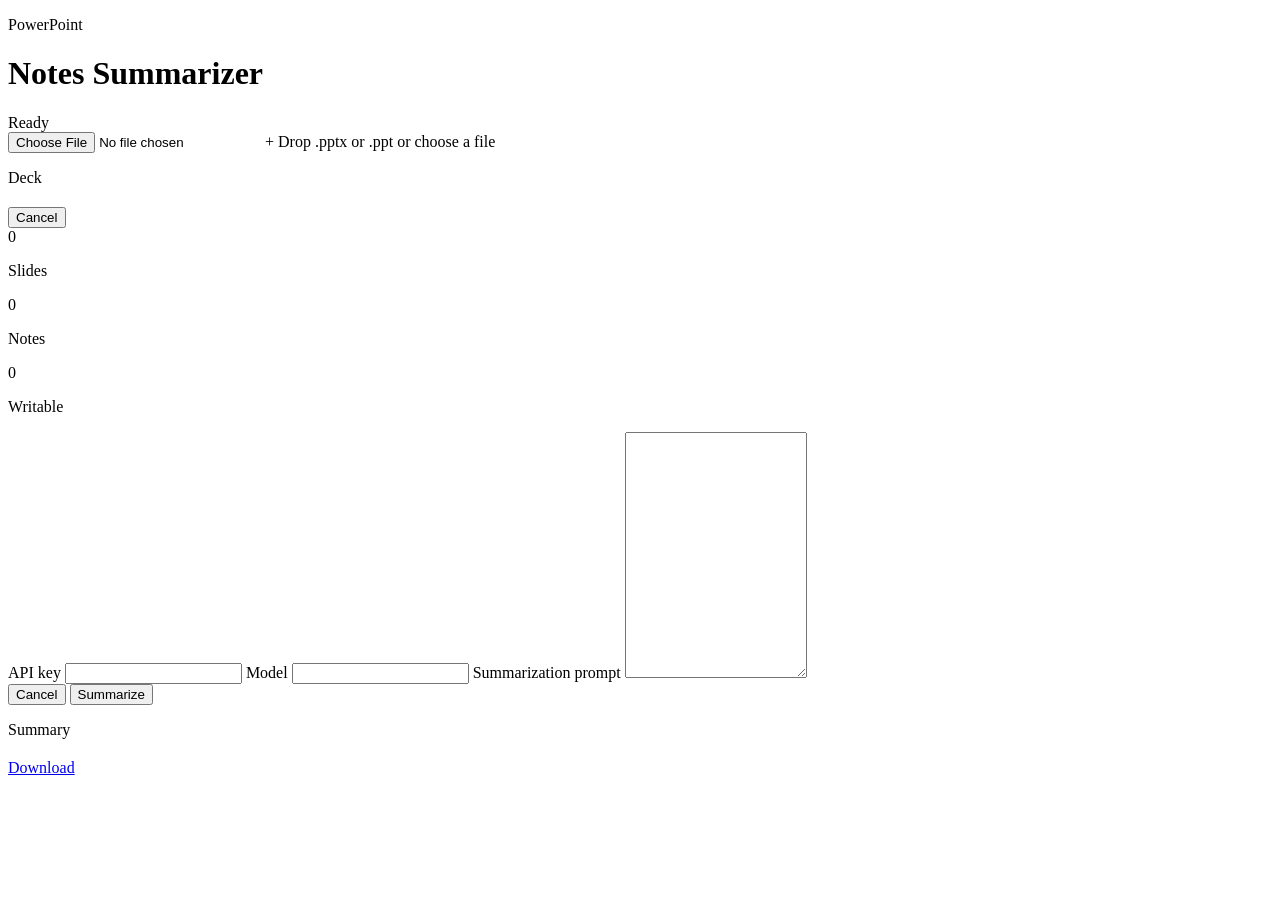
==== static/index.html @ 75d82e4b "Create PowerPoint notes summarizer" ====
<!doctype html>
<html lang="en">
  <head>
    <meta charset="utf-8" />
    <meta name="viewport" content="width=device-width, initial-scale=1" />
    <title>PowerPoint Notes Summarizer</title>
    <link rel="stylesheet" href="/styles.css" />
  </head>
  <body>
    <main class="shell">
      <header class="topbar">
        <div>
          <p class="eyebrow">PowerPoint</p>
          <h1>Notes Summarizer</h1>
        </div>
        <div class="status-pill" id="status-pill">Ready</div>
      </header>

      <section class="tool" id="upload-view">
        <label class="drop-zone" id="drop-zone">
          <input id="file-input" type="file" accept=".pptx,.ppt" />
          <span class="drop-mark">+</span>
          <span class="drop-title">Drop .pptx or .ppt</span>
          <span class="drop-subtitle">or choose a file</span>
        </label>
      </section>

      <section class="tool hidden" id="setup-view">
        <div class="file-row">
          <div>
            <p class="eyebrow">Deck</p>
            <h2 id="deck-name"></h2>
          </div>
          <button class="ghost-button" id="cancel-button" type="button">Cancel</button>
        </div>

        <div class="metrics" aria-label="Deck metrics">
          <div>
            <span id="slide-count">0</span>
            <p>Slides</p>
          </div>
          <div>
            <span id="note-count">0</span>
            <p>Notes</p>
          </div>
          <div>
            <span id="writable-count">0</span>
            <p>Writable</p>
          </div>
        </div>

        <div class="provider-group" id="provider-group" aria-label="Inference provider"></div>

        <label class="field hidden" id="key-field">
          <span id="key-label">API key</span>
          <input id="key-input" type="password" autocomplete="off" spellcheck="false" />
        </label>

        <label class="field">
          <span>Model</span>
          <input id="model-input" list="model-options" spellcheck="false" />
          <datalist id="model-options"></datalist>
        </label>

        <label class="field">
          <span>Summarization prompt</span>
          <textarea id="prompt-input" rows="16"></textarea>
        </label>

        <div class="actions">
          <button class="ghost-button" id="cancel-button-secondary" type="button">Cancel</button>
          <button class="primary-button" id="summarize-button" type="button">Summarize</button>
        </div>
      </section>

      <section class="hidden" id="result-view">
        <div class="result-head">
          <div>
            <p class="eyebrow">Summary</p>
            <h2 id="result-title"></h2>
          </div>
          <a class="primary-button link-button" id="download-link" href="#">Download</a>
        </div>
        <div class="warnings hidden" id="warnings"></div>
        <div class="comparison" id="comparison"></div>
      </section>

      <div class="toast hidden" id="toast"></div>
    </main>

    <script src="/app.js"></script>
  </body>
</html>
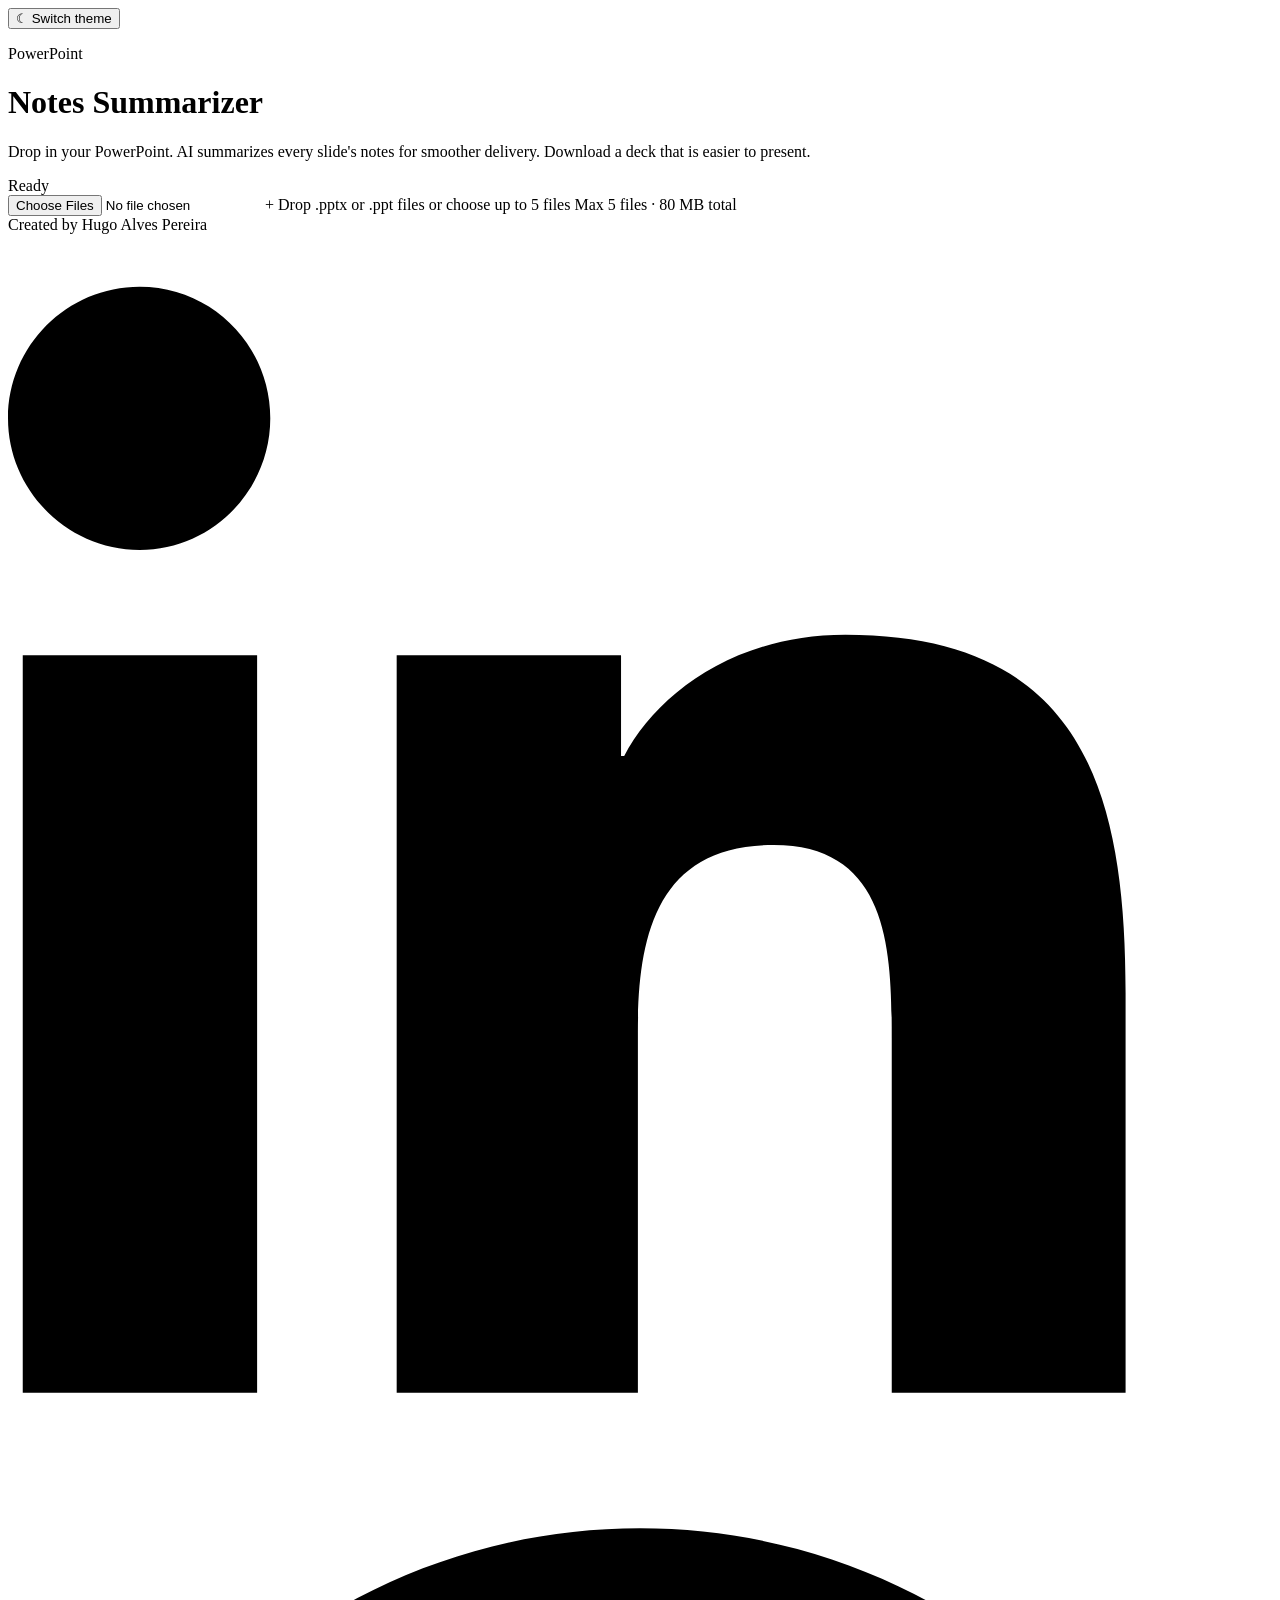
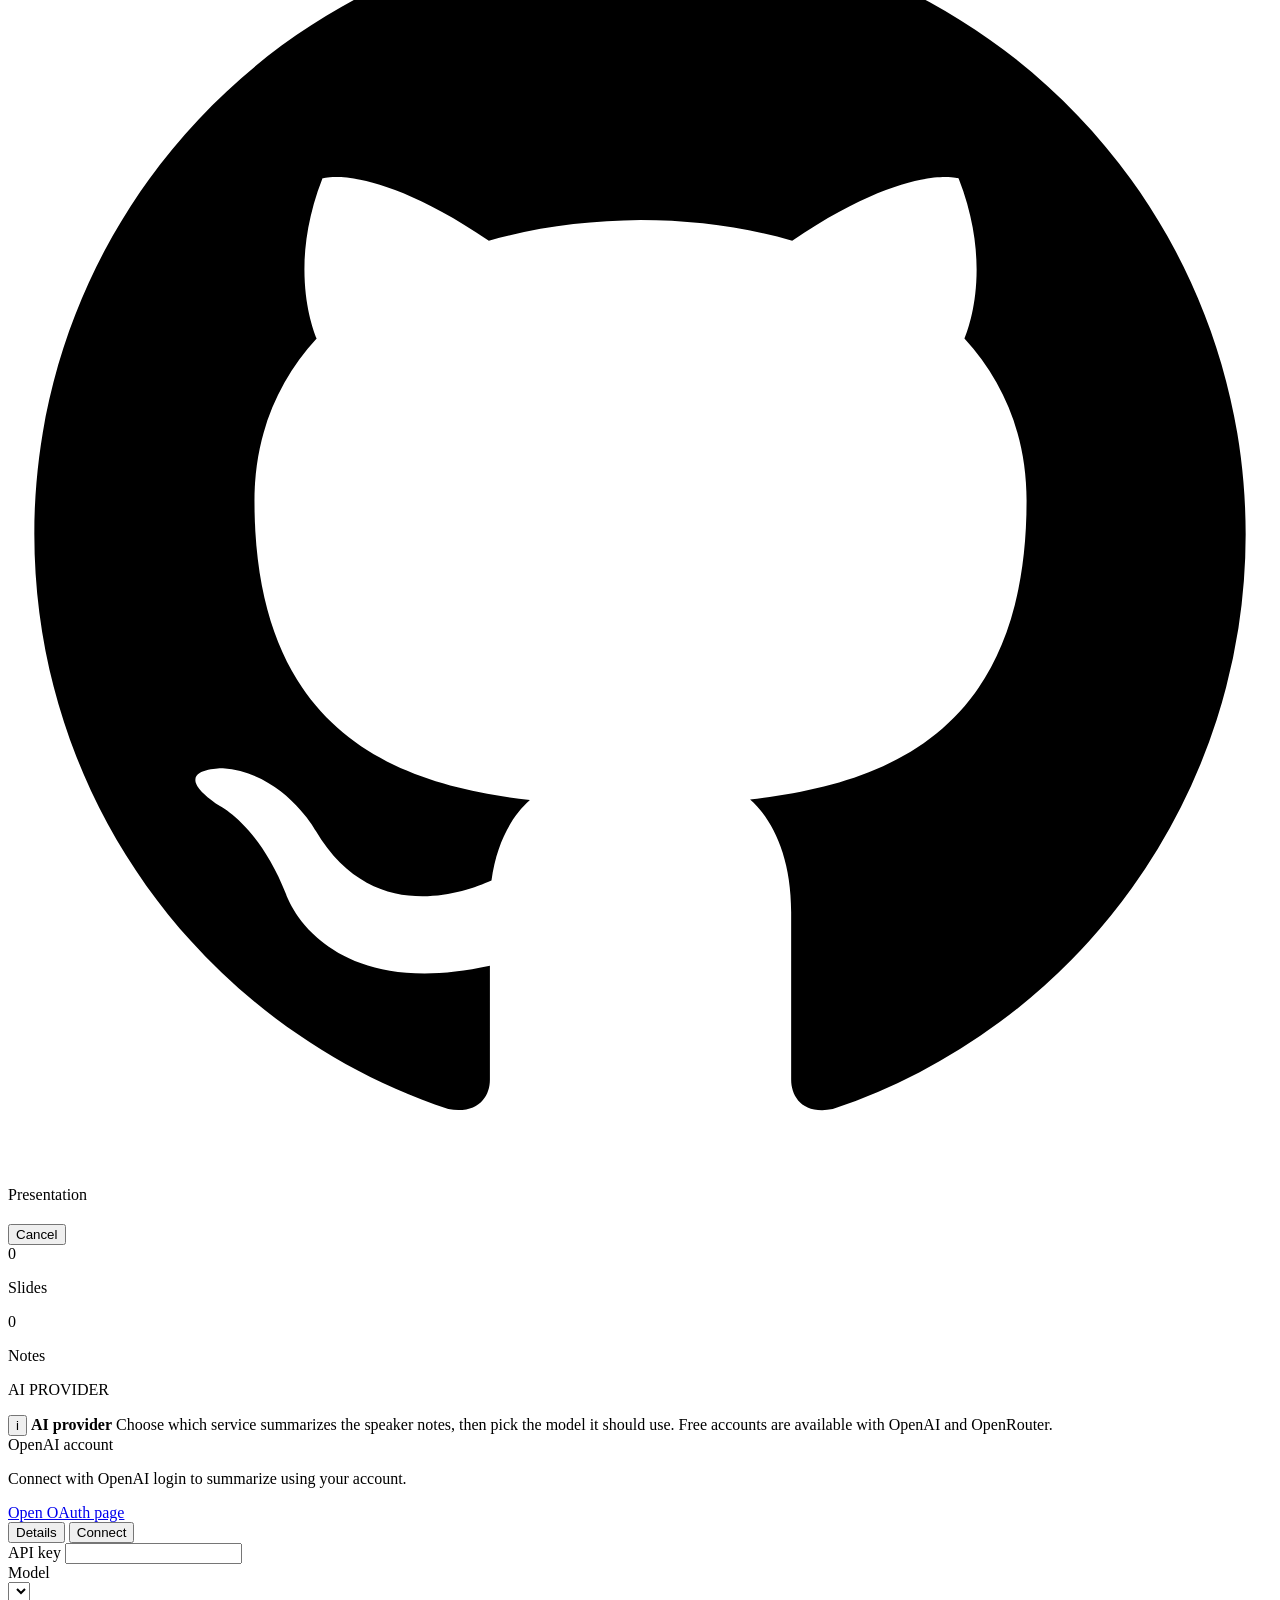
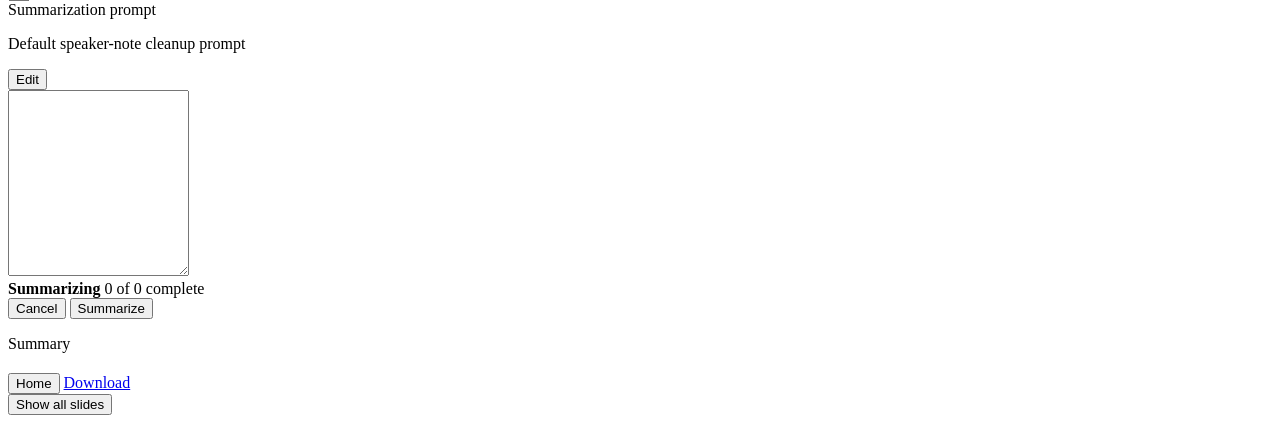
==== commit a58fcf9d: "Polish notes summarizer app" ====
--- a/static/index.html
+++ b/static/index.html
@@ -4,37 +4,69 @@
     <meta charset="utf-8" />
     <meta name="viewport" content="width=device-width, initial-scale=1" />
     <title>PowerPoint Notes Summarizer</title>
+    <script>
+      (() => {
+        const systemTheme = window.matchMedia("(prefers-color-scheme: dark)").matches
+          ? "dark"
+          : "light";
+        document.documentElement.dataset.theme = systemTheme;
+      })();
+    </script>
     <link rel="stylesheet" href="/styles.css" />
   </head>
   <body>
-    <main class="shell">
+    <main class="shell" id="app-shell" data-view="upload">
+      <button class="theme-toggle" id="theme-toggle" type="button">
+        <span id="theme-toggle-icon" aria-hidden="true">☾</span>
+        <span class="sr-only" id="theme-toggle-label">Switch theme</span>
+      </button>
       <header class="topbar">
         <div>
           <p class="eyebrow">PowerPoint</p>
           <h1>Notes Summarizer</h1>
+          <p class="tagline">
+            <span>Drop in your PowerPoint.</span>
+            <span>AI summarizes every slide's notes for smoother delivery.</span>
+            <span>Download a deck that is easier to present.</span>
+          </p>
         </div>
-        <div class="status-pill" id="status-pill">Ready</div>
       </header>
+      <div class="sr-only" id="status-pill" aria-live="polite">Ready</div>
 
       <section class="tool" id="upload-view">
         <label class="drop-zone" id="drop-zone">
-          <input id="file-input" type="file" accept=".pptx,.ppt" />
+          <input id="file-input" type="file" accept=".pptx,.ppt" multiple />
           <span class="drop-mark">+</span>
-          <span class="drop-title">Drop .pptx or .ppt</span>
-          <span class="drop-subtitle">or choose a file</span>
+          <span class="drop-title">Drop .pptx or .ppt files</span>
+          <span class="drop-subtitle">or choose up to 5 files</span>
+          <span class="drop-limit">Max 5 files · 80 MB total</span>
         </label>
       </section>
+
+      <footer class="home-credit" aria-label="Creator links">
+        <span>Created by Hugo Alves Pereira</span>
+        <a href="https://www.linkedin.com/in/hugo-a-pereira/" target="_blank" rel="noopener" aria-label="Hugo Alves Pereira on LinkedIn">
+          <svg viewBox="0 0 24 24" aria-hidden="true">
+            <path d="M4.98 3.5C4.98 4.88 3.86 6 2.5 6S0 4.88 0 3.5 1.12 1 2.5 1s2.48 1.12 2.48 2.5ZM.28 8h4.45v14H.28V8Zm7.1 0h4.26v1.91h.06c.59-1.12 2.04-2.3 4.2-2.3 4.49 0 5.32 2.96 5.32 6.8V22h-4.44v-6.73c0-1.61-.03-3.67-2.24-3.67-2.24 0-2.58 1.75-2.58 3.55V22H7.38V8Z" />
+          </svg>
+        </a>
+        <a href="https://github.com/hugoalvespereira" target="_blank" rel="noopener" aria-label="Hugo Alves Pereira on GitHub">
+          <svg viewBox="0 0 24 24" aria-hidden="true">
+            <path d="M12 .5C5.65.5.5 5.65.5 12c0 5.09 3.29 9.4 7.86 10.92.58.1.79-.25.79-.56v-2.16c-3.2.7-3.87-1.36-3.87-1.36-.52-1.33-1.28-1.69-1.28-1.69-1.04-.71.08-.7.08-.7 1.15.08 1.76 1.18 1.76 1.18 1.03 1.75 2.69 1.24 3.34.95.1-.74.4-1.24.73-1.53-2.55-.29-5.23-1.28-5.23-5.68 0-1.26.45-2.28 1.18-3.08-.12-.29-.51-1.46.11-3.04 0 0 .96-.31 3.16 1.18.92-.26 1.9-.38 2.88-.39.98 0 1.96.13 2.88.39 2.2-1.49 3.16-1.18 3.16-1.18.62 1.58.23 2.75.11 3.04.73.8 1.18 1.82 1.18 3.08 0 4.41-2.69 5.38-5.25 5.67.41.36.78 1.06.78 2.14v3.18c0 .31.21.67.79.56A11.51 11.51 0 0 0 23.5 12C23.5 5.65 18.35.5 12 .5Z" />
+          </svg>
+        </a>
+      </footer>
 
       <section class="tool hidden" id="setup-view">
         <div class="file-row">
           <div>
-            <p class="eyebrow">Deck</p>
+            <p class="eyebrow" id="presentation-label">Presentation</p>
             <h2 id="deck-name"></h2>
           </div>
           <button class="ghost-button" id="cancel-button" type="button">Cancel</button>
         </div>
 
-        <div class="metrics" aria-label="Deck metrics">
+        <div class="metrics" aria-label="Presentation metrics">
           <div>
             <span id="slide-count">0</span>
             <p>Slides</p>
@@ -43,29 +75,74 @@
             <span id="note-count">0</span>
             <p>Notes</p>
           </div>
-          <div>
-            <span id="writable-count">0</span>
-            <p>Writable</p>
-          </div>
         </div>
 
-        <div class="provider-group" id="provider-group" aria-label="Inference provider"></div>
+        <div class="provider-block">
+          <div class="section-heading-row">
+            <p class="section-heading">AI PROVIDER</p>
+            <span class="info-popover">
+              <button class="info-button" type="button" aria-label="AI provider information">i</button>
+              <span class="info-card" role="tooltip">
+                <strong>AI provider</strong>
+                <span>Choose which service summarizes the speaker notes, then pick the model it should use. Free accounts are available with OpenAI and OpenRouter.</span>
+              </span>
+            </span>
+          </div>
+          <div class="provider-group" id="provider-group" aria-label="Inference provider"></div>
+        </div>
+
+        <section class="oauth-panel hidden" id="codex-auth-panel" aria-label="OpenAI account connection">
+          <div class="oauth-copy">
+            <span class="oauth-label">OpenAI account</span>
+            <p id="codex-auth-status">Connect with OpenAI login to summarize using your account.</p>
+            <dl class="account-details hidden" id="codex-account-details"></dl>
+            <code class="oauth-code hidden" id="codex-auth-code"></code>
+            <a class="oauth-link hidden" id="codex-auth-link" href="#" target="_blank" rel="noopener">
+              Open OAuth page
+            </a>
+          </div>
+          <div class="oauth-actions">
+            <button class="ghost-button compact-button hidden" id="codex-details-button" type="button" aria-expanded="false">
+              Details
+            </button>
+            <button class="ghost-button" id="codex-auth-button" type="button">Connect</button>
+          </div>
+        </section>
 
         <label class="field hidden" id="key-field">
           <span id="key-label">API key</span>
           <input id="key-input" type="password" autocomplete="off" spellcheck="false" />
         </label>
 
-        <label class="field">
-          <span>Model</span>
-          <input id="model-input" list="model-options" spellcheck="false" />
-          <datalist id="model-options"></datalist>
-        </label>
+        <div class="field">
+          <div class="field-label-row">
+            <label for="model-input">Model</label>
+          </div>
+          <select id="model-input"></select>
+        </div>
 
-        <label class="field">
-          <span>Summarization prompt</span>
-          <textarea id="prompt-input" rows="16"></textarea>
-        </label>
+        <section class="prompt-panel" id="prompt-panel">
+          <div class="prompt-row">
+            <div>
+              <span>Summarization prompt</span>
+              <p>Default speaker-note cleanup prompt</p>
+            </div>
+            <button class="ghost-button compact-button" id="prompt-edit-button" type="button" aria-expanded="false">
+              Edit
+            </button>
+          </div>
+          <textarea class="prompt-editor hidden" id="prompt-input" rows="12"></textarea>
+        </section>
+
+        <div class="summary-progress hidden" id="summary-progress" aria-live="polite">
+          <div class="summary-progress-copy">
+            <strong id="summary-progress-title">Summarizing</strong>
+            <span id="summary-progress-detail">0 of 0 complete</span>
+          </div>
+          <div class="progress-track" role="progressbar" aria-valuemin="0" aria-valuemax="100" aria-valuenow="0">
+            <span id="summary-progress-bar"></span>
+          </div>
+        </div>
 
         <div class="actions">
           <button class="ghost-button" id="cancel-button-secondary" type="button">Cancel</button>
@@ -79,13 +156,21 @@
             <p class="eyebrow">Summary</p>
             <h2 id="result-title"></h2>
           </div>
-          <a class="primary-button link-button" id="download-link" href="#">Download</a>
+          <div class="result-actions">
+            <button class="ghost-button" id="result-home-button" type="button">Home</button>
+            <a class="primary-button link-button" id="download-link" href="#">Download</a>
+          </div>
         </div>
         <div class="warnings hidden" id="warnings"></div>
         <div class="comparison" id="comparison"></div>
+        <button class="show-all-button hidden" id="show-all-button" type="button">
+          <span id="show-all-label">Show all slides</span>
+          <span class="expand-arrow" aria-hidden="true"></span>
+        </button>
       </section>
 
       <div class="toast hidden" id="toast"></div>
+      <div class="scroll-cue" id="scroll-cue" aria-hidden="true"></div>
     </main>
 
     <script src="/app.js"></script>
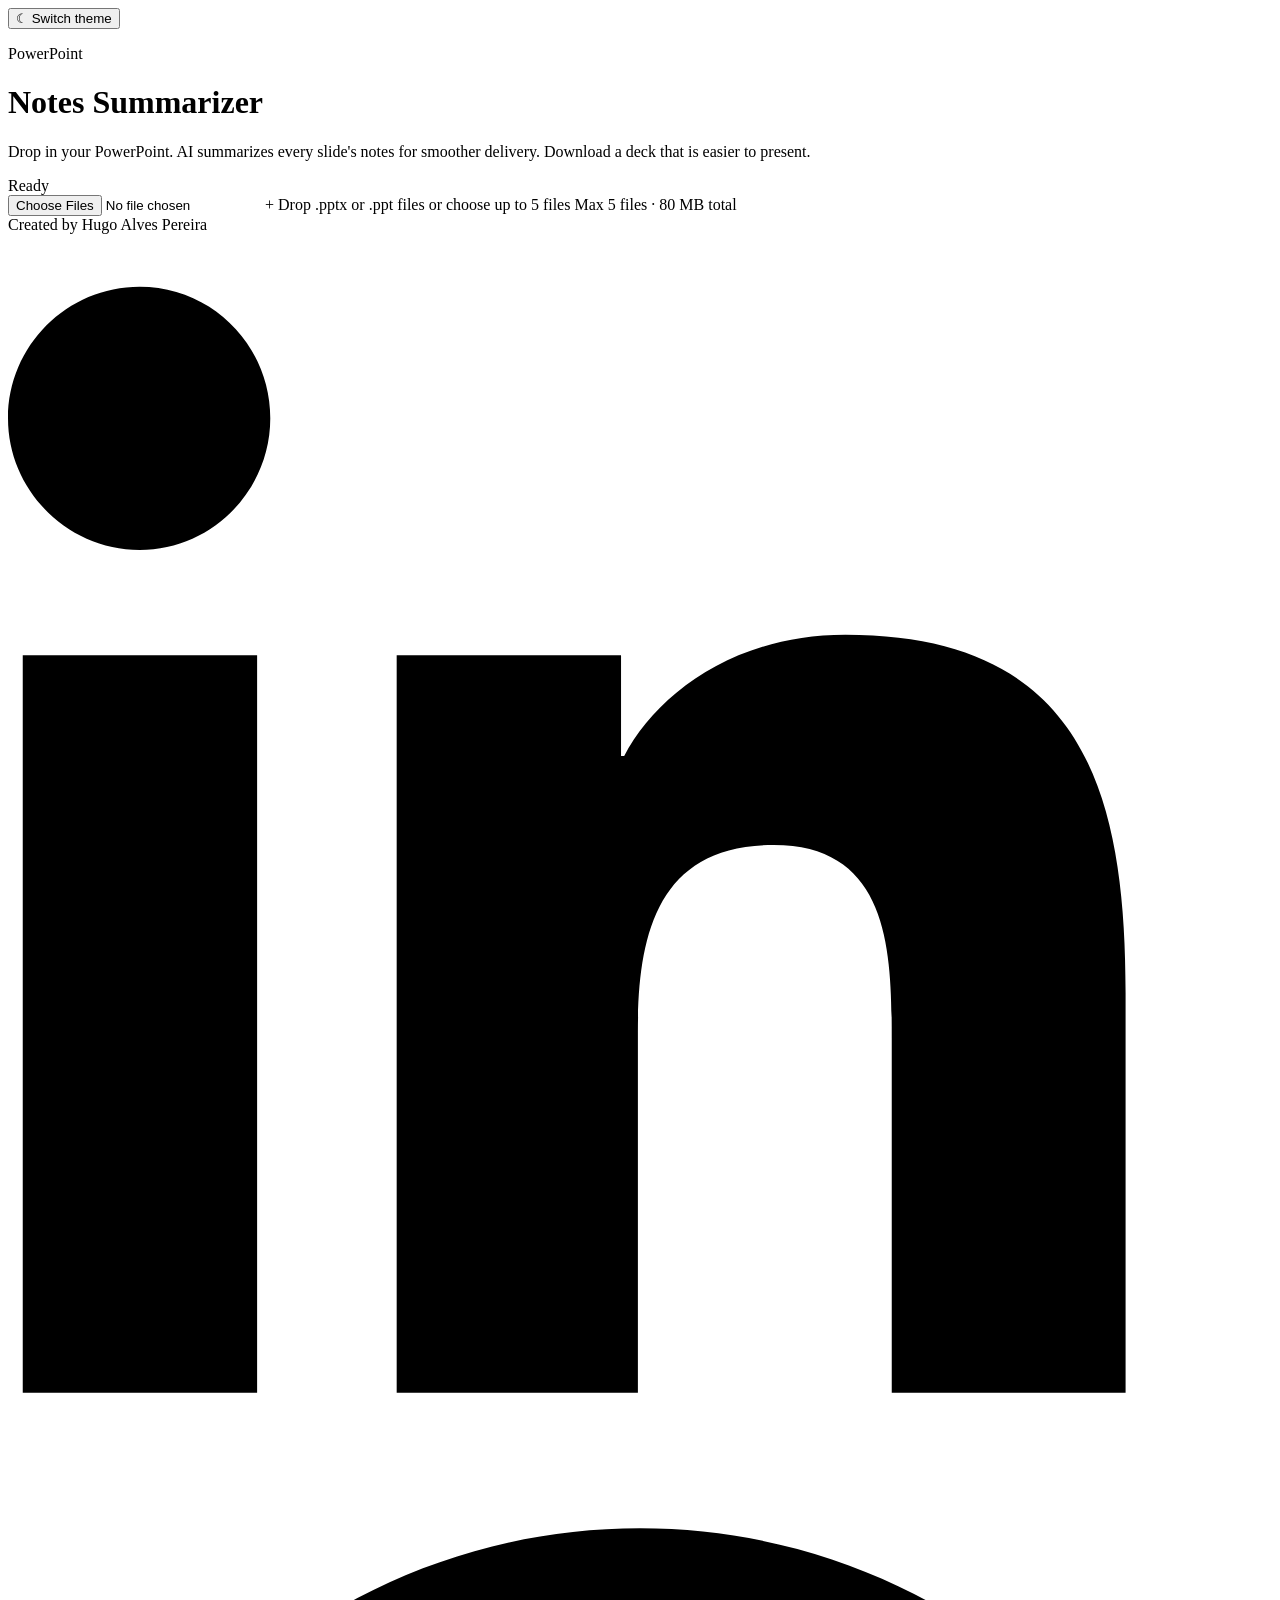
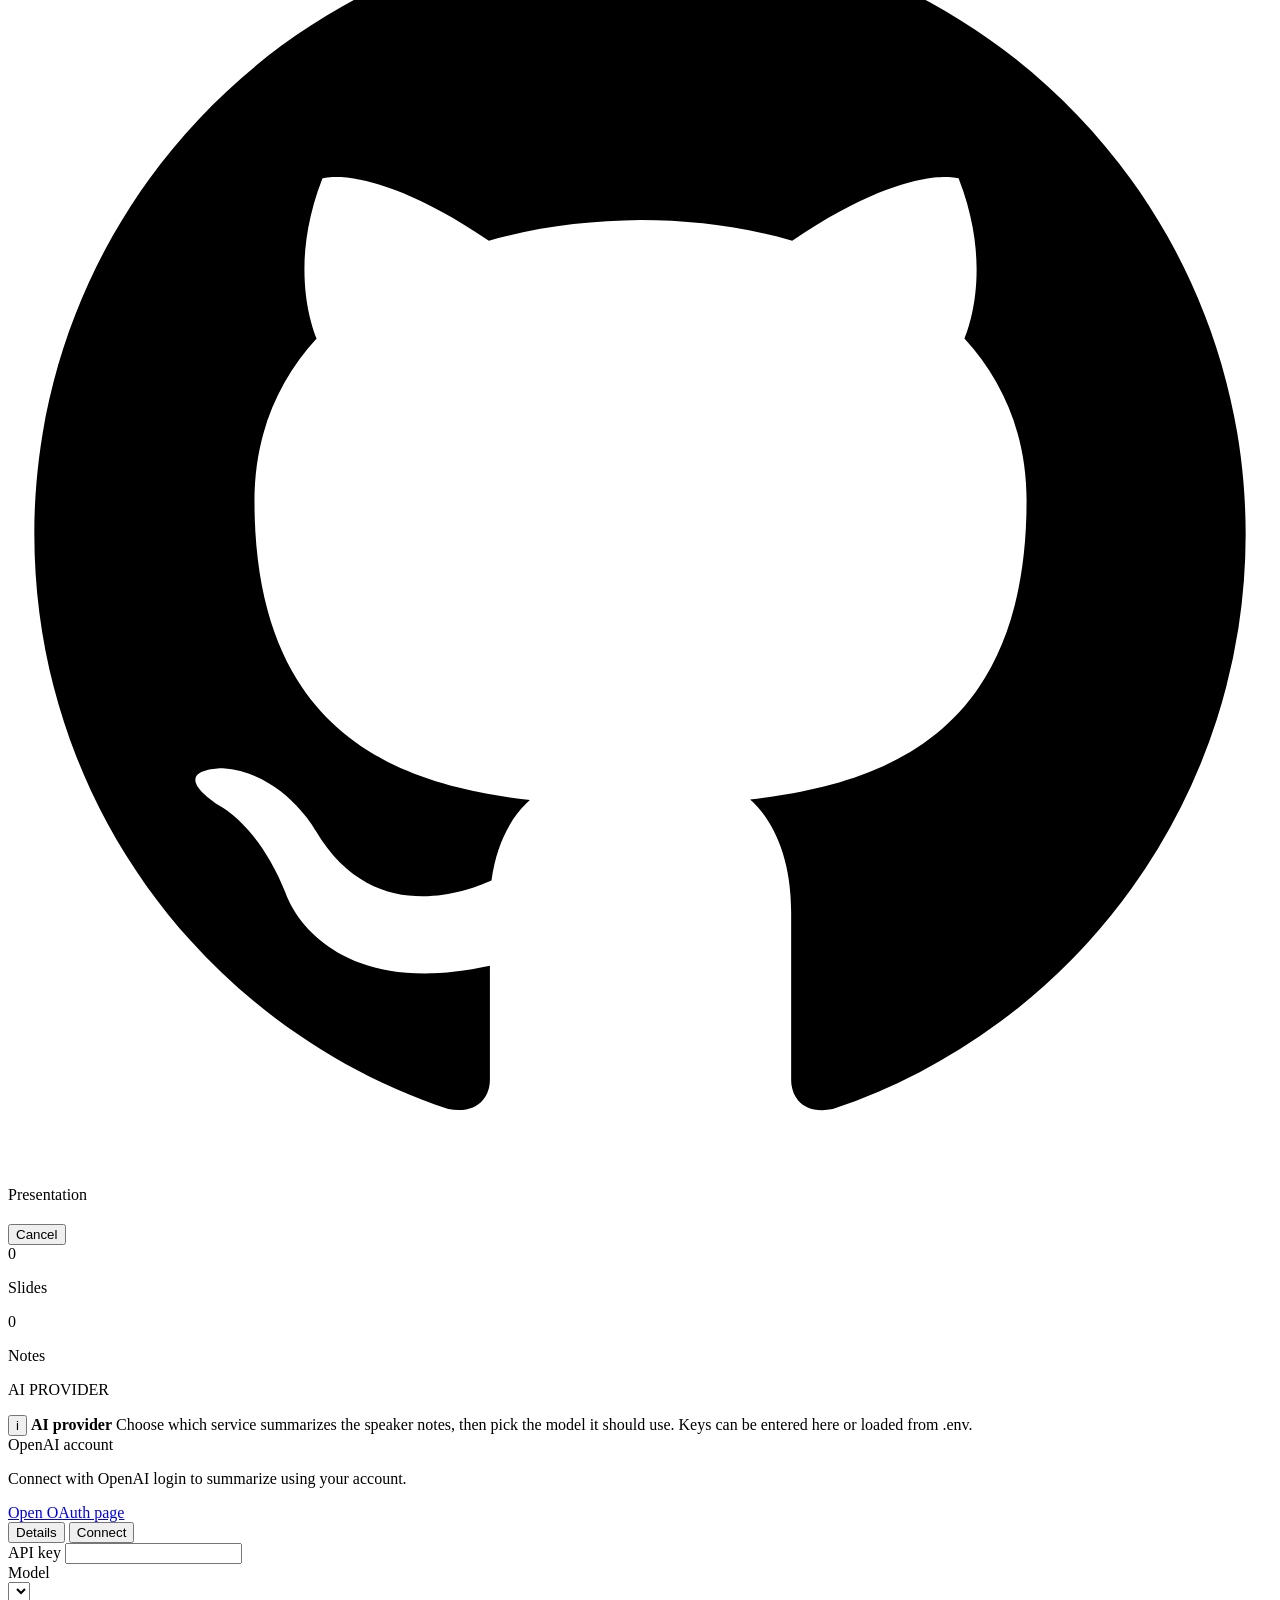
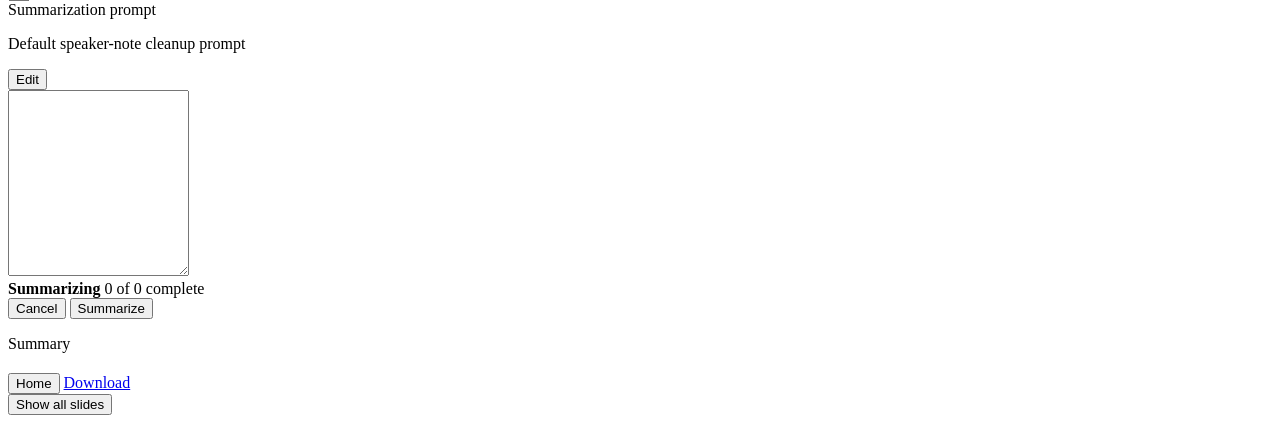
==== commit 0895f928: "Update providers and progress tracking" ====
--- a/static/index.html
+++ b/static/index.html
@@ -84,7 +84,7 @@
               <button class="info-button" type="button" aria-label="AI provider information">i</button>
               <span class="info-card" role="tooltip">
                 <strong>AI provider</strong>
-                <span>Choose which service summarizes the speaker notes, then pick the model it should use. Free accounts are available with OpenAI and OpenRouter.</span>
+                <span>Choose which service summarizes the speaker notes, then pick the model it should use. Keys can be entered here or loaded from .env.</span>
               </span>
             </span>
           </div>
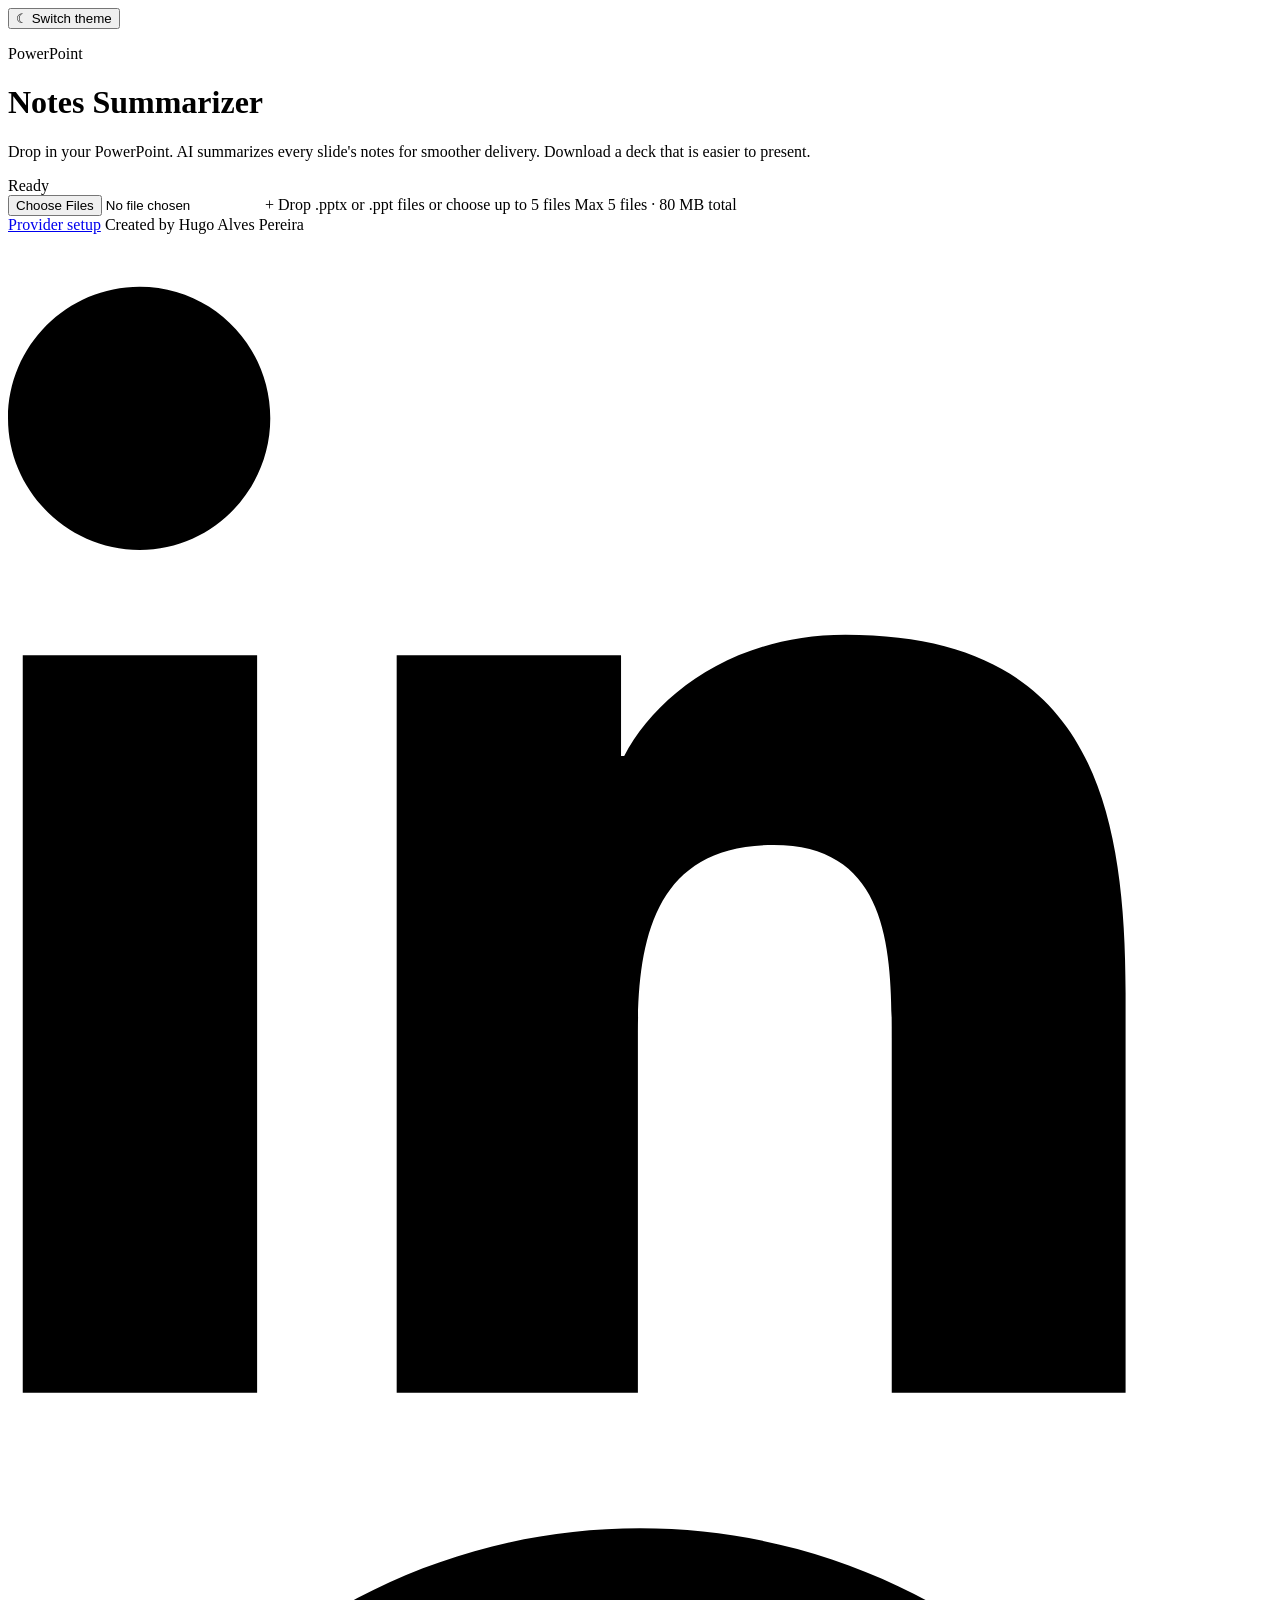
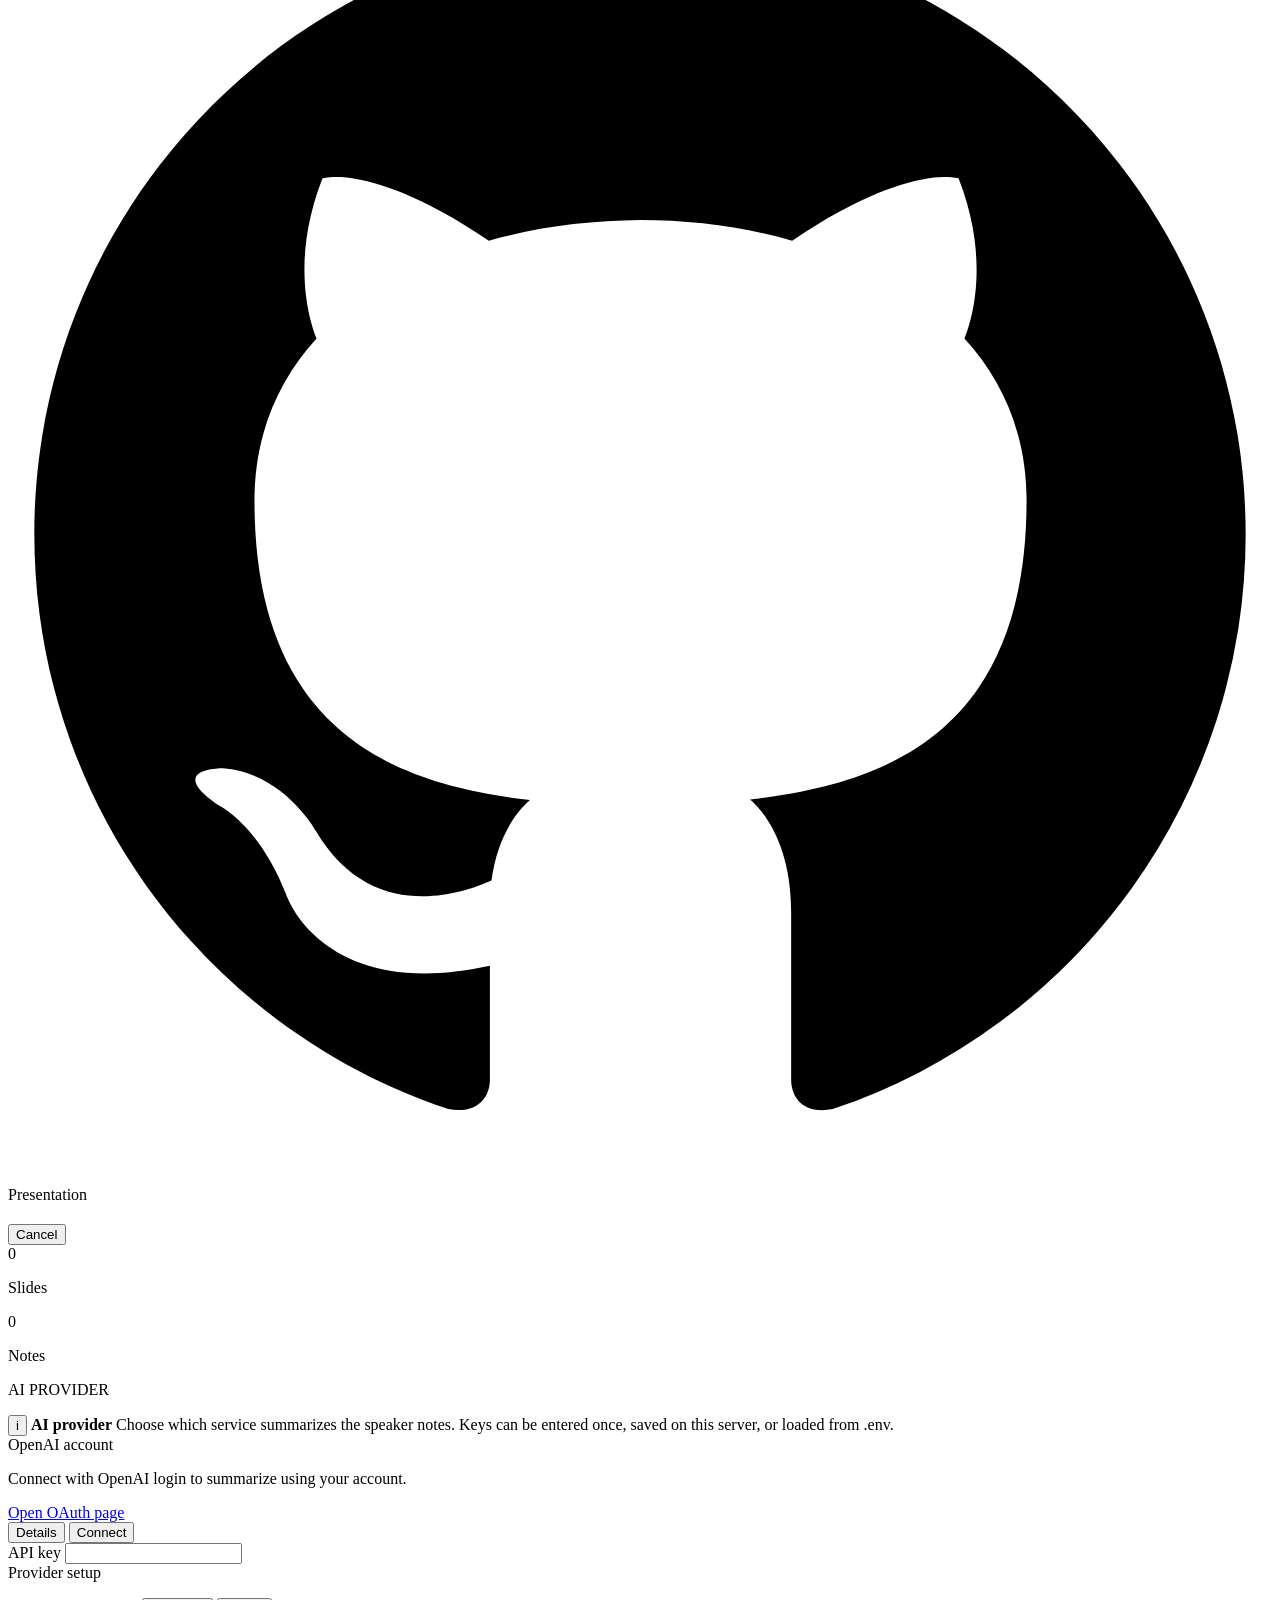
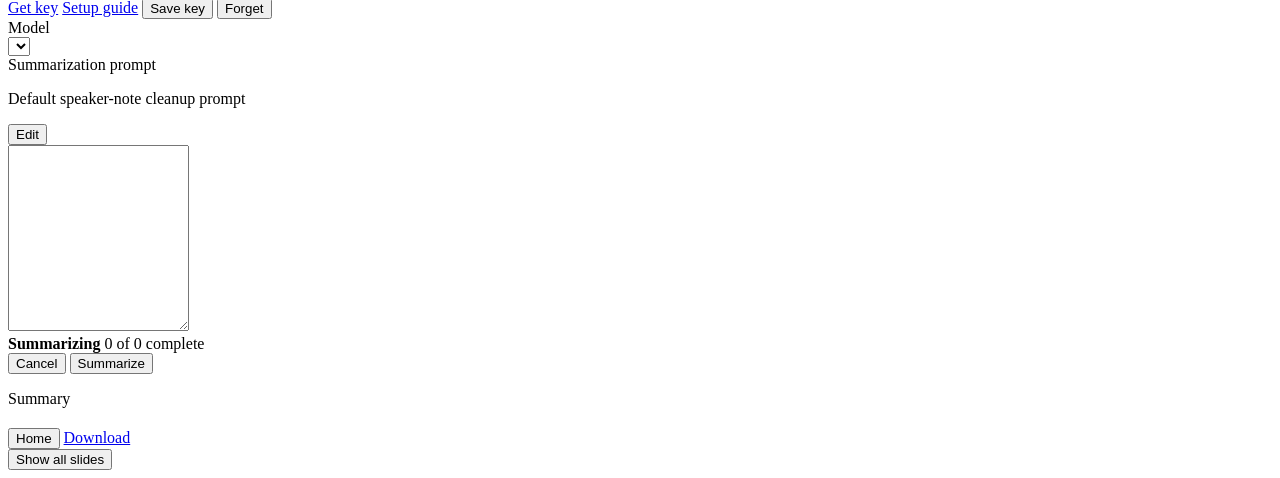
==== commit c9be48b9: "Add deployment and provider setup flow" ====
--- a/static/index.html
+++ b/static/index.html
@@ -44,6 +44,7 @@
       </section>
 
       <footer class="home-credit" aria-label="Creator links">
+        <a class="home-guide-link" href="/provider-setup.html">Provider setup</a>
         <span>Created by Hugo Alves Pereira</span>
         <a href="https://www.linkedin.com/in/hugo-a-pereira/" target="_blank" rel="noopener" aria-label="Hugo Alves Pereira on LinkedIn">
           <svg viewBox="0 0 24 24" aria-hidden="true">
@@ -84,7 +85,7 @@
               <button class="info-button" type="button" aria-label="AI provider information">i</button>
               <span class="info-card" role="tooltip">
                 <strong>AI provider</strong>
-                <span>Choose which service summarizes the speaker notes, then pick the model it should use. Keys can be entered here or loaded from .env.</span>
+                <span>Choose which service summarizes the speaker notes. Keys can be entered once, saved on this server, or loaded from .env.</span>
               </span>
             </span>
           </div>
@@ -113,6 +114,20 @@
           <span id="key-label">API key</span>
           <input id="key-input" type="password" autocomplete="off" spellcheck="false" />
         </label>
+
+        <section class="provider-setup-card hidden" id="provider-setup-card" aria-label="Provider setup">
+          <div>
+            <span id="provider-setup-title">Provider setup</span>
+            <p id="provider-setup-text"></p>
+            <small id="provider-key-status"></small>
+          </div>
+          <div class="provider-setup-actions">
+            <a class="ghost-button compact-button" id="provider-key-link" href="#" target="_blank" rel="noopener">Get key</a>
+            <a class="ghost-button compact-button" id="provider-guide-link" href="/provider-setup.html">Setup guide</a>
+            <button class="ghost-button compact-button" id="save-key-button" type="button">Save key</button>
+            <button class="ghost-button compact-button" id="forget-key-button" type="button">Forget</button>
+          </div>
+        </section>
 
         <div class="field">
           <div class="field-label-row">
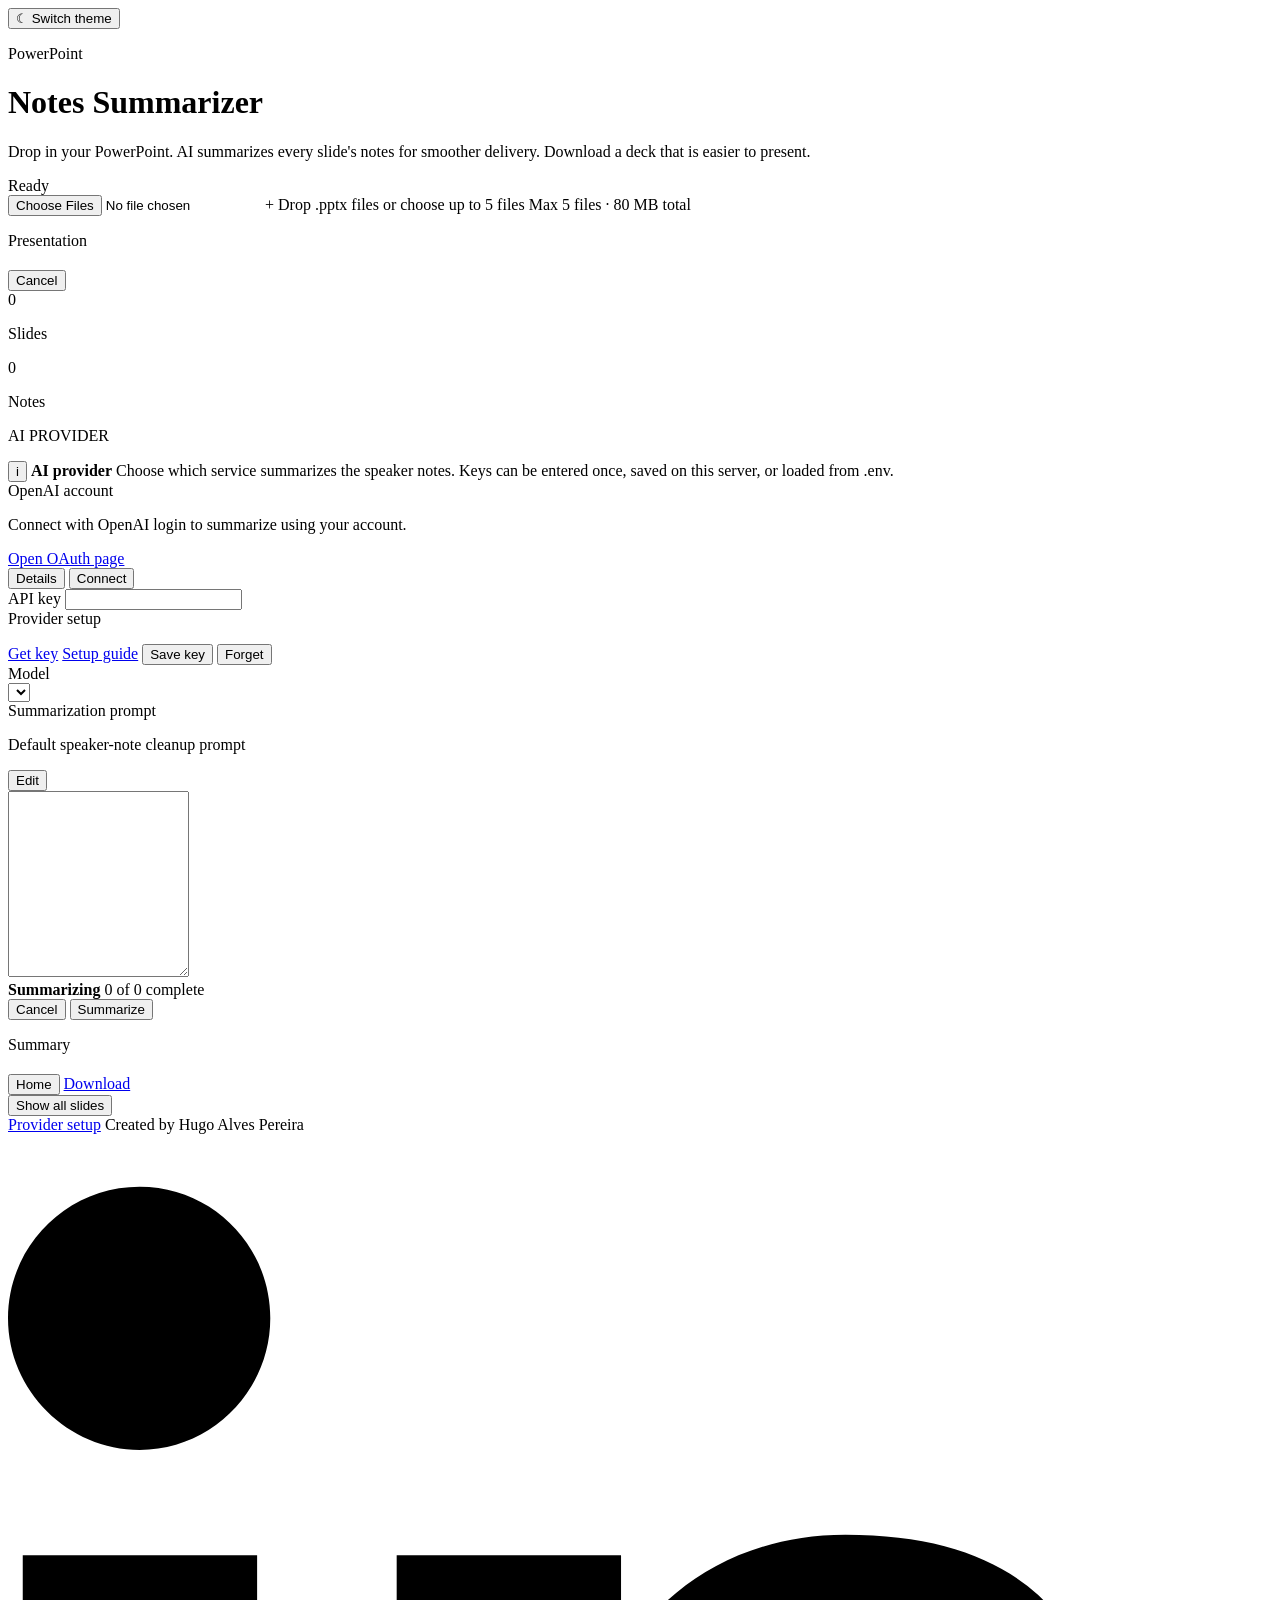
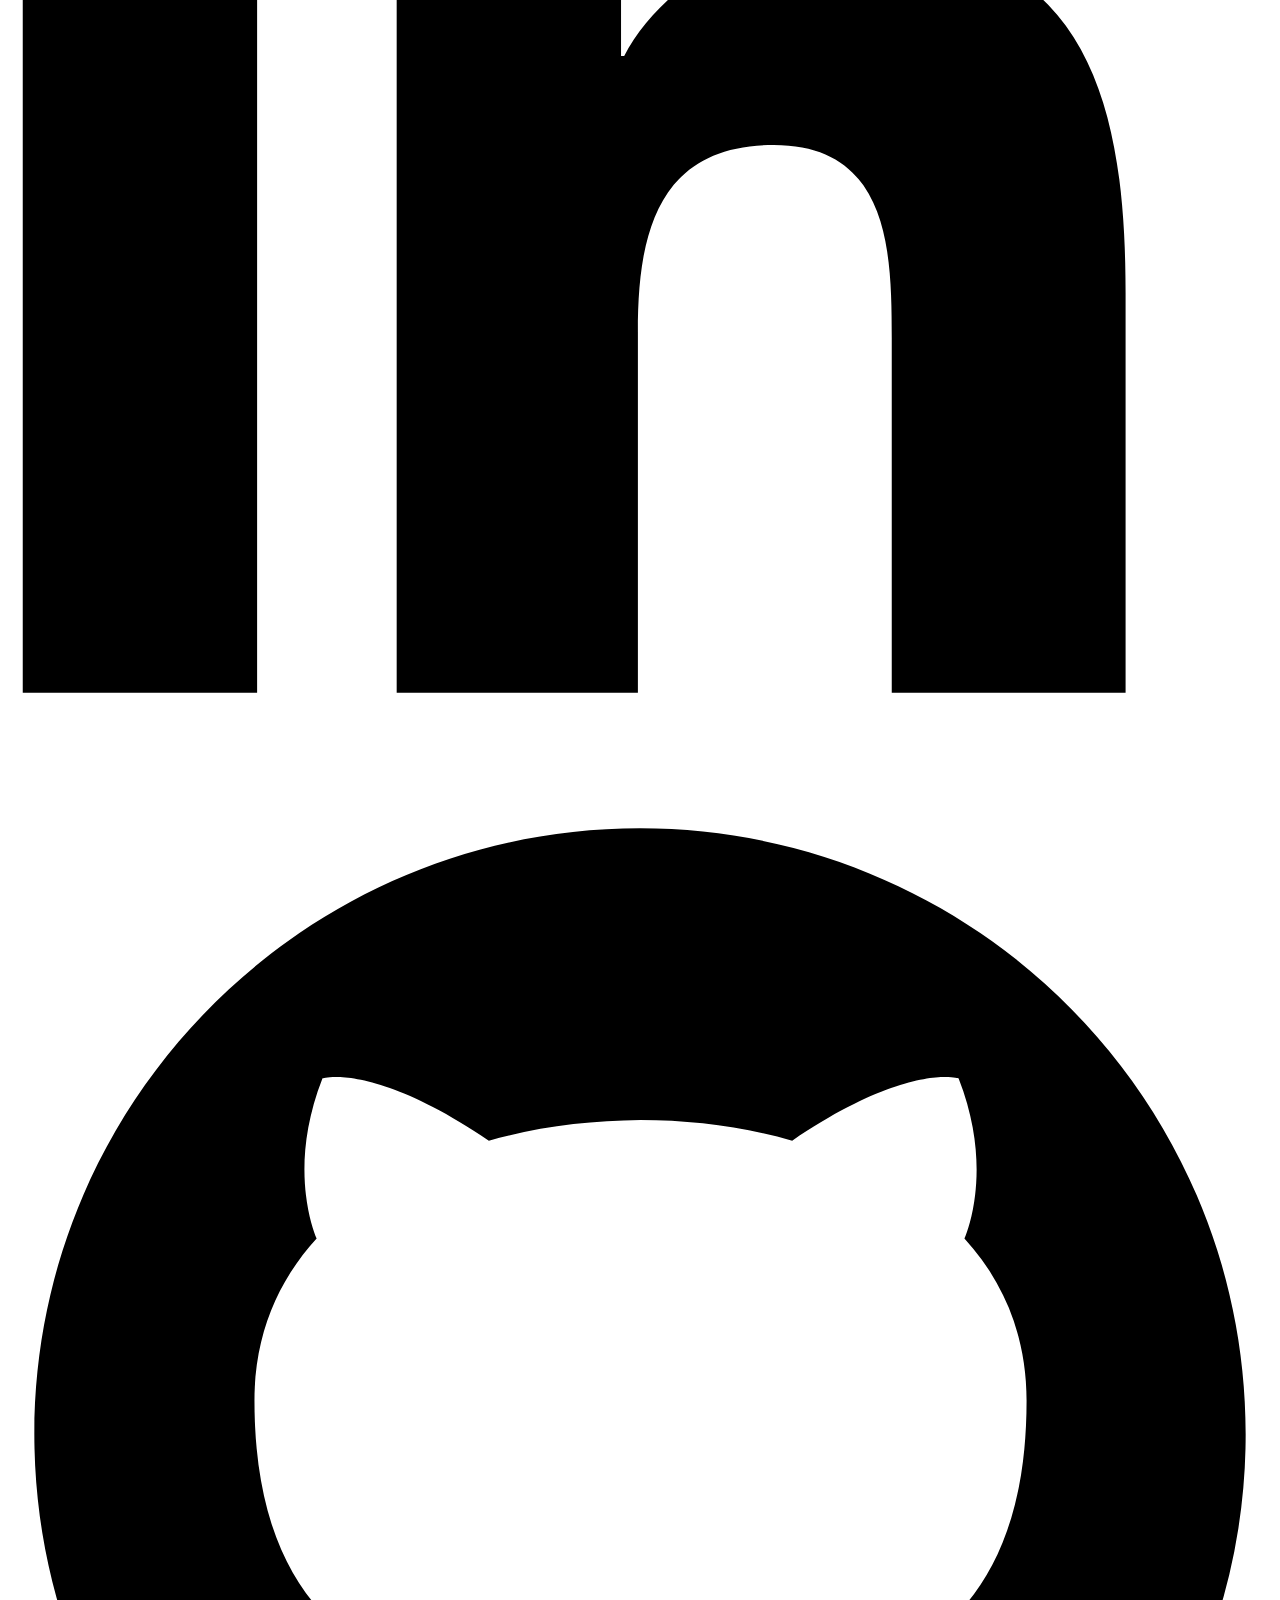
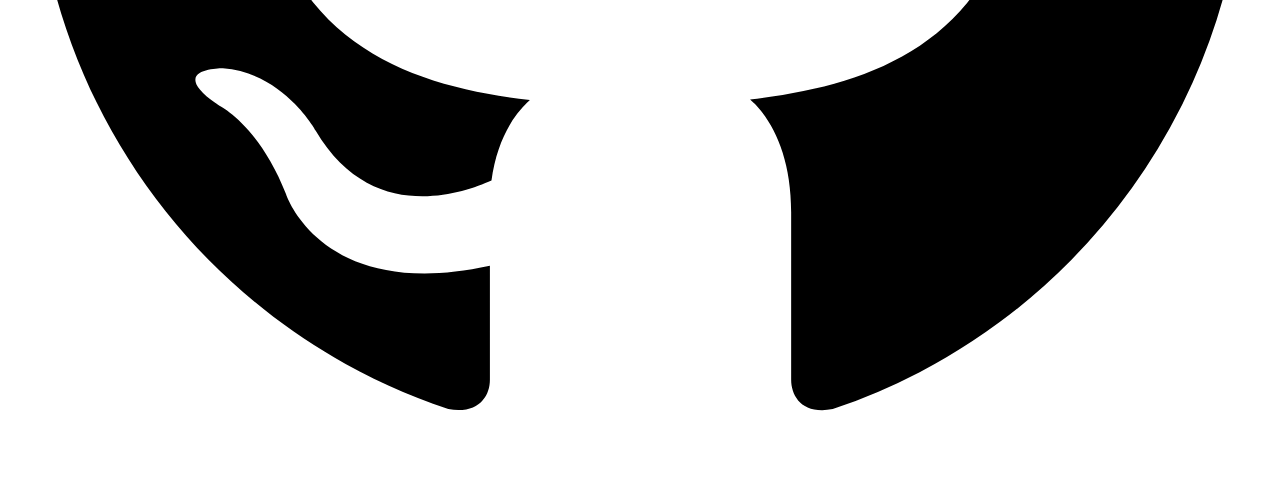
==== commit 6d4e9a4d: "Polish UI and document screenshots" ====
--- a/static/index.html
+++ b/static/index.html
@@ -6,10 +6,17 @@
     <title>PowerPoint Notes Summarizer</title>
     <script>
       (() => {
+        let storedTheme = null;
+        try {
+          storedTheme = window.localStorage.getItem("notes-summarizer-theme");
+        } catch {
+          storedTheme = null;
+        }
         const systemTheme = window.matchMedia("(prefers-color-scheme: dark)").matches
           ? "dark"
           : "light";
-        document.documentElement.dataset.theme = systemTheme;
+        document.documentElement.dataset.theme =
+          storedTheme === "dark" || storedTheme === "light" ? storedTheme : systemTheme;
       })();
     </script>
     <link rel="stylesheet" href="/styles.css" />
@@ -35,12 +42,138 @@
 
       <section class="tool" id="upload-view">
         <label class="drop-zone" id="drop-zone">
-          <input id="file-input" type="file" accept=".pptx,.ppt" multiple />
+          <input id="file-input" type="file" accept=".pptx" multiple />
           <span class="drop-mark">+</span>
-          <span class="drop-title">Drop .pptx or .ppt files</span>
+          <span class="drop-title">Drop .pptx files</span>
           <span class="drop-subtitle">or choose up to 5 files</span>
           <span class="drop-limit">Max 5 files · 80 MB total</span>
         </label>
+      </section>
+
+      <section class="tool hidden" id="setup-view">
+        <div class="file-row">
+          <div>
+            <p class="eyebrow" id="presentation-label">Presentation</p>
+            <h2 id="deck-name"></h2>
+          </div>
+          <button class="ghost-button" id="cancel-button" type="button">Cancel</button>
+        </div>
+
+        <div class="metrics" aria-label="Presentation metrics">
+          <div>
+            <span id="slide-count">0</span>
+            <p>Slides</p>
+          </div>
+          <div>
+            <span id="note-count">0</span>
+            <p>Notes</p>
+          </div>
+        </div>
+
+        <div class="provider-block">
+          <div class="section-heading-row">
+            <p class="section-heading">AI PROVIDER</p>
+            <span class="info-popover">
+              <button class="info-button" type="button" aria-label="AI provider information">i</button>
+              <span class="info-card" role="tooltip">
+                <strong>AI provider</strong>
+                <span>Choose which service summarizes the speaker notes. Keys can be entered once, saved on this server, or loaded from .env.</span>
+              </span>
+            </span>
+          </div>
+          <div class="provider-group" id="provider-group" aria-label="Inference provider"></div>
+        </div>
+
+        <section class="oauth-panel hidden" id="codex-auth-panel" aria-label="OpenAI account connection">
+          <div class="oauth-copy">
+            <span class="oauth-label">OpenAI account</span>
+            <p id="codex-auth-status">Connect with OpenAI login to summarize using your account.</p>
+            <dl class="account-details hidden" id="codex-account-details"></dl>
+            <code class="oauth-code hidden" id="codex-auth-code"></code>
+            <a class="oauth-link hidden" id="codex-auth-link" href="#" target="_blank" rel="noopener">
+              Open OAuth page
+            </a>
+          </div>
+          <div class="oauth-actions">
+            <button class="ghost-button compact-button hidden" id="codex-details-button" type="button" aria-expanded="false">
+              Details
+            </button>
+            <button class="ghost-button" id="codex-auth-button" type="button">Connect</button>
+          </div>
+        </section>
+
+        <label class="field hidden" id="key-field">
+          <span id="key-label">API key</span>
+          <input id="key-input" type="password" autocomplete="off" spellcheck="false" />
+        </label>
+
+        <section class="provider-setup-card hidden" id="provider-setup-card" aria-label="Provider setup">
+          <div>
+            <span id="provider-setup-title">Provider setup</span>
+            <p id="provider-setup-text"></p>
+            <small id="provider-key-status"></small>
+          </div>
+          <div class="provider-setup-actions">
+            <a class="ghost-button compact-button" id="provider-key-link" href="#" target="_blank" rel="noopener">Get key</a>
+            <a class="ghost-button compact-button" id="provider-guide-link" href="/provider-setup.html">Setup guide</a>
+            <button class="ghost-button compact-button" id="save-key-button" type="button">Save key</button>
+            <button class="ghost-button compact-button" id="forget-key-button" type="button">Forget</button>
+          </div>
+        </section>
+
+        <div class="field">
+          <div class="field-label-row">
+            <label for="model-input">Model</label>
+          </div>
+          <select id="model-input"></select>
+        </div>
+
+        <section class="prompt-panel" id="prompt-panel">
+          <div class="prompt-row">
+            <div>
+              <span>Summarization prompt</span>
+              <p>Default speaker-note cleanup prompt</p>
+            </div>
+            <button class="ghost-button compact-button" id="prompt-edit-button" type="button" aria-expanded="false">
+              Edit
+            </button>
+          </div>
+          <textarea class="prompt-editor hidden" id="prompt-input" rows="12"></textarea>
+        </section>
+
+        <div class="summary-progress hidden" id="summary-progress" aria-live="polite">
+          <div class="summary-progress-copy">
+            <strong id="summary-progress-title">Summarizing</strong>
+            <span id="summary-progress-detail">0 of 0 complete</span>
+          </div>
+          <div class="progress-track" role="progressbar" aria-valuemin="0" aria-valuemax="100" aria-valuenow="0">
+            <span id="summary-progress-bar"></span>
+          </div>
+        </div>
+
+        <div class="actions">
+          <button class="ghost-button" id="cancel-button-secondary" type="button">Cancel</button>
+          <button class="primary-button" id="summarize-button" type="button">Summarize</button>
+        </div>
+      </section>
+
+      <section class="hidden" id="result-view">
+        <div class="result-head">
+          <div>
+            <p class="eyebrow">Summary</p>
+            <h2 id="result-title"></h2>
+          </div>
+          <div class="result-actions">
+            <button class="ghost-button" id="result-home-button" type="button">Home</button>
+            <a class="primary-button link-button" id="download-link" href="#">Download</a>
+          </div>
+        </div>
+        <div class="warnings hidden" id="warnings"></div>
+        <div class="comparison" id="comparison"></div>
+        <button class="show-all-button hidden" id="show-all-button" type="button">
+          <span id="show-all-label">Show all slides</span>
+          <span class="expand-arrow" aria-hidden="true"></span>
+        </button>
       </section>
 
       <footer class="home-credit" aria-label="Creator links">
@@ -58,132 +191,6 @@
         </a>
       </footer>
 
-      <section class="tool hidden" id="setup-view">
-        <div class="file-row">
-          <div>
-            <p class="eyebrow" id="presentation-label">Presentation</p>
-            <h2 id="deck-name"></h2>
-          </div>
-          <button class="ghost-button" id="cancel-button" type="button">Cancel</button>
-        </div>
-
-        <div class="metrics" aria-label="Presentation metrics">
-          <div>
-            <span id="slide-count">0</span>
-            <p>Slides</p>
-          </div>
-          <div>
-            <span id="note-count">0</span>
-            <p>Notes</p>
-          </div>
-        </div>
-
-        <div class="provider-block">
-          <div class="section-heading-row">
-            <p class="section-heading">AI PROVIDER</p>
-            <span class="info-popover">
-              <button class="info-button" type="button" aria-label="AI provider information">i</button>
-              <span class="info-card" role="tooltip">
-                <strong>AI provider</strong>
-                <span>Choose which service summarizes the speaker notes. Keys can be entered once, saved on this server, or loaded from .env.</span>
-              </span>
-            </span>
-          </div>
-          <div class="provider-group" id="provider-group" aria-label="Inference provider"></div>
-        </div>
-
-        <section class="oauth-panel hidden" id="codex-auth-panel" aria-label="OpenAI account connection">
-          <div class="oauth-copy">
-            <span class="oauth-label">OpenAI account</span>
-            <p id="codex-auth-status">Connect with OpenAI login to summarize using your account.</p>
-            <dl class="account-details hidden" id="codex-account-details"></dl>
-            <code class="oauth-code hidden" id="codex-auth-code"></code>
-            <a class="oauth-link hidden" id="codex-auth-link" href="#" target="_blank" rel="noopener">
-              Open OAuth page
-            </a>
-          </div>
-          <div class="oauth-actions">
-            <button class="ghost-button compact-button hidden" id="codex-details-button" type="button" aria-expanded="false">
-              Details
-            </button>
-            <button class="ghost-button" id="codex-auth-button" type="button">Connect</button>
-          </div>
-        </section>
-
-        <label class="field hidden" id="key-field">
-          <span id="key-label">API key</span>
-          <input id="key-input" type="password" autocomplete="off" spellcheck="false" />
-        </label>
-
-        <section class="provider-setup-card hidden" id="provider-setup-card" aria-label="Provider setup">
-          <div>
-            <span id="provider-setup-title">Provider setup</span>
-            <p id="provider-setup-text"></p>
-            <small id="provider-key-status"></small>
-          </div>
-          <div class="provider-setup-actions">
-            <a class="ghost-button compact-button" id="provider-key-link" href="#" target="_blank" rel="noopener">Get key</a>
-            <a class="ghost-button compact-button" id="provider-guide-link" href="/provider-setup.html">Setup guide</a>
-            <button class="ghost-button compact-button" id="save-key-button" type="button">Save key</button>
-            <button class="ghost-button compact-button" id="forget-key-button" type="button">Forget</button>
-          </div>
-        </section>
-
-        <div class="field">
-          <div class="field-label-row">
-            <label for="model-input">Model</label>
-          </div>
-          <select id="model-input"></select>
-        </div>
-
-        <section class="prompt-panel" id="prompt-panel">
-          <div class="prompt-row">
-            <div>
-              <span>Summarization prompt</span>
-              <p>Default speaker-note cleanup prompt</p>
-            </div>
-            <button class="ghost-button compact-button" id="prompt-edit-button" type="button" aria-expanded="false">
-              Edit
-            </button>
-          </div>
-          <textarea class="prompt-editor hidden" id="prompt-input" rows="12"></textarea>
-        </section>
-
-        <div class="summary-progress hidden" id="summary-progress" aria-live="polite">
-          <div class="summary-progress-copy">
-            <strong id="summary-progress-title">Summarizing</strong>
-            <span id="summary-progress-detail">0 of 0 complete</span>
-          </div>
-          <div class="progress-track" role="progressbar" aria-valuemin="0" aria-valuemax="100" aria-valuenow="0">
-            <span id="summary-progress-bar"></span>
-          </div>
-        </div>
-
-        <div class="actions">
-          <button class="ghost-button" id="cancel-button-secondary" type="button">Cancel</button>
-          <button class="primary-button" id="summarize-button" type="button">Summarize</button>
-        </div>
-      </section>
-
-      <section class="hidden" id="result-view">
-        <div class="result-head">
-          <div>
-            <p class="eyebrow">Summary</p>
-            <h2 id="result-title"></h2>
-          </div>
-          <div class="result-actions">
-            <button class="ghost-button" id="result-home-button" type="button">Home</button>
-            <a class="primary-button link-button" id="download-link" href="#">Download</a>
-          </div>
-        </div>
-        <div class="warnings hidden" id="warnings"></div>
-        <div class="comparison" id="comparison"></div>
-        <button class="show-all-button hidden" id="show-all-button" type="button">
-          <span id="show-all-label">Show all slides</span>
-          <span class="expand-arrow" aria-hidden="true"></span>
-        </button>
-      </section>
-
       <div class="toast hidden" id="toast"></div>
       <div class="scroll-cue" id="scroll-cue" aria-hidden="true"></div>
     </main>
